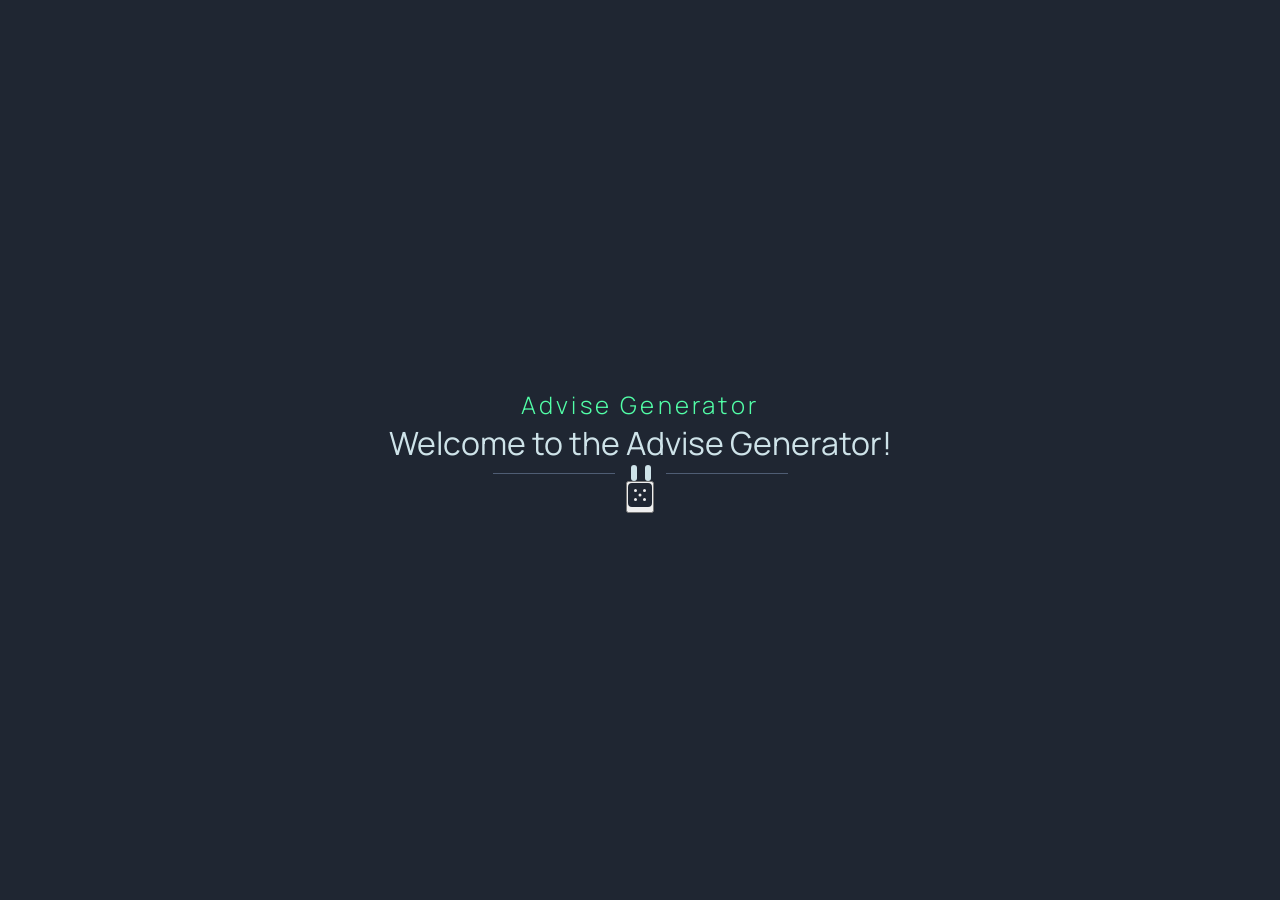
==== Advise Generator/index.html @ bab157c6 "started advice generator" ====
<!DOCTYPE html>
<html lang="en">
<head>
    <meta charset="UTF-8">
    <meta name="viewport" content="width=device-width, initial-scale=1.0">
    <title>Advise Generator</title>
    <link rel="stylesheet" href="style.css">
</head>
<body>
    <div class="container">
        <h1 class="advice-h1">Advise Generator</h1>
        <p class="advice-p">Welcome to the Advise Generator!</p>
        <img src="images/pattern-divider-mobile.svg" alt="a divider image" class="divider">
        <button class="generate-btn">
            <img src="images/icon-dice.svg" alt="a dice image" class="dice">
        </button>
    </div>
</body>
<script src="script.js"></script>
</html>
---- Advise Generator/style.css ----
@import url('https://fonts.googleapis.com/css2?family=Manrope:wght@200..800&display=swap');

:root {
    --font-family: 'Manrope', sans-serif;
    --blue-200: hsl(193, 38%, 86%);
    --green-200: hsl(150, 100%, 66%);
    --blue-600: hsl(217, 19%, 38%);
    --blue-900: hsl(217, 19%, 24%);
    --blue-950: hsl(218, 23%, 16%);
}

* {
    font-family: var(--font-family);
    box-sizing: border-box;
    margin: 0;
    padding: 0;
}

body {
    background-color: var(--blue-950);
}

.container {
    display: flex;
    flex-direction: column;
    justify-content: center;
    align-items: center;
    height: 100vh;
}

.advice-h1 {
    color: var(--green-200);
    font-size: 1.5rem;
    font-weight: 300;
    letter-spacing: 0.2rem;
}

.advice-p {
    color: var(--blue-200);
    font-size: 2rem;
}
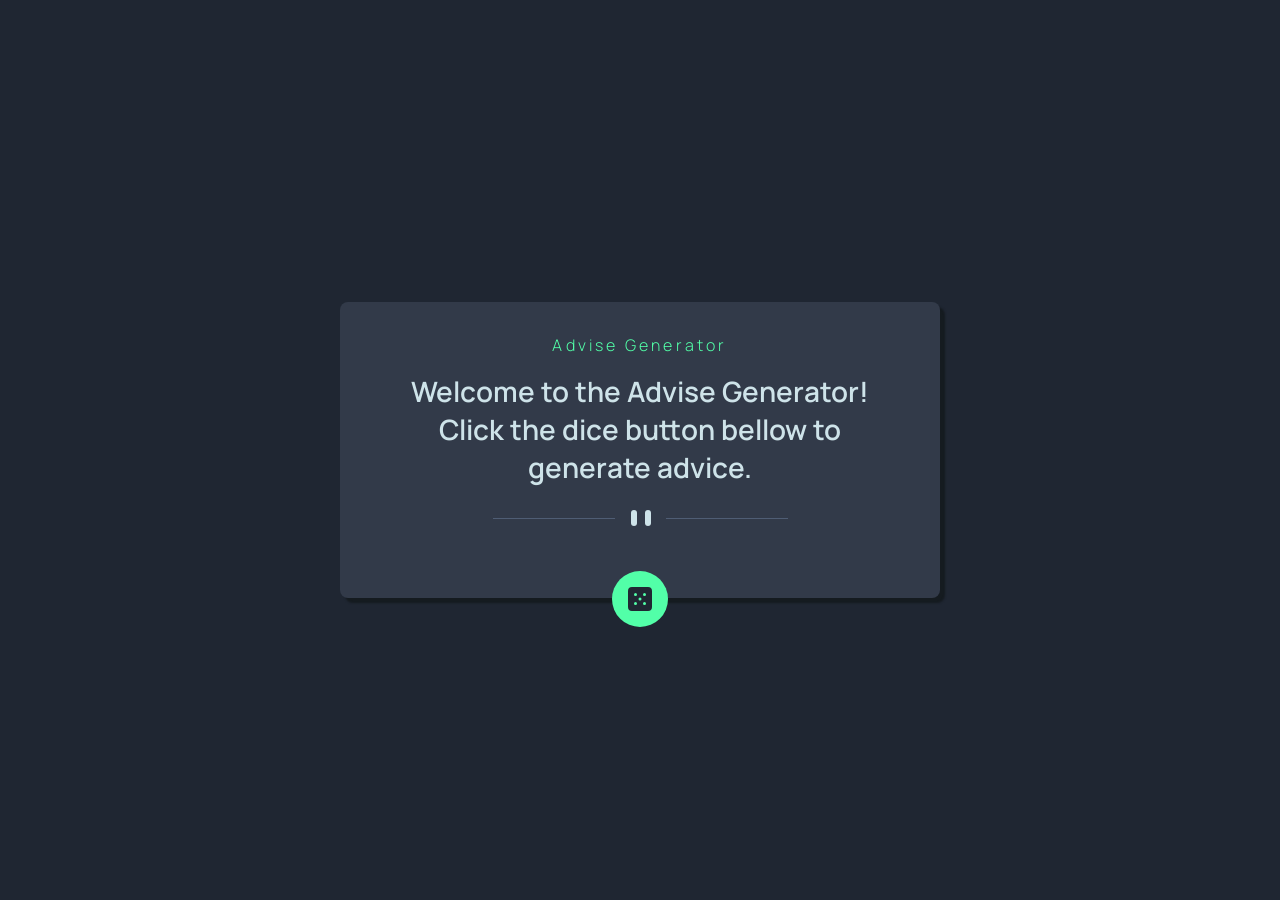
==== commit 4a6447a4: "finished advice generator" ====
--- a/Advise Generator/index.html
+++ b/Advise Generator/index.html
@@ -9,7 +9,7 @@
 <body>
     <div class="container">
         <h1 class="advice-h1">Advise Generator</h1>
-        <p class="advice-p">Welcome to the Advise Generator!</p>
+        <p class="advice-p">Welcome to the Advise Generator! Click the dice button bellow to generate advice.</p>
         <img src="images/pattern-divider-mobile.svg" alt="a divider image" class="divider">
         <button class="generate-btn">
             <img src="images/icon-dice.svg" alt="a dice image" class="dice">
--- a/Advise Generator/style.css
+++ b/Advise Generator/style.css
@@ -14,10 +14,15 @@
     box-sizing: border-box;
     margin: 0;
     padding: 0;
+    /* border: 2px solid red; */
 }
 
 body {
     background-color: var(--blue-950);
+    display: flex;
+    justify-content: center;
+    align-items: center;
+    height: 100vh;
 }
 
 .container {
@@ -25,17 +30,54 @@
     flex-direction: column;
     justify-content: center;
     align-items: center;
-    height: 100vh;
+    background-color: var(--blue-900);
+    border-radius: 8px;
+    max-width: 600px;
+    width: 90%;
+    gap: 1rem;
+    padding: 2rem 1rem 0rem;
+    box-shadow: 5px 5px 2px rgb(21, 27, 32);
 }
 
 .advice-h1 {
     color: var(--green-200);
-    font-size: 1.5rem;
+    font-size: 1rem;
     font-weight: 300;
     letter-spacing: 0.2rem;
 }
 
 .advice-p {
     color: var(--blue-200);
-    font-size: 2rem;
-}+    font-size: 1.75rem;
+    text-align: center;
+    font-weight: 600;
+    max-width: 85%;
+}
+
+.divider {
+    margin-top: .5rem;
+}
+
+.generate-btn {
+    background-color: var(--green-200);
+    padding: 1rem;
+    border-radius: 100%;
+    border: none;
+    display: flex;
+    justify-content: center;
+    align-items: center;
+    position: relative;
+    top: 1.8rem;
+    transition: .3s;
+}
+
+.generate-btn:hover {
+    cursor: pointer;
+    box-shadow: 0 0 10px var(--green-200);
+}
+
+/* @media (min-width: 376px){
+    .advice-h1 {
+        font-size: 1rem;
+    }
+} */
